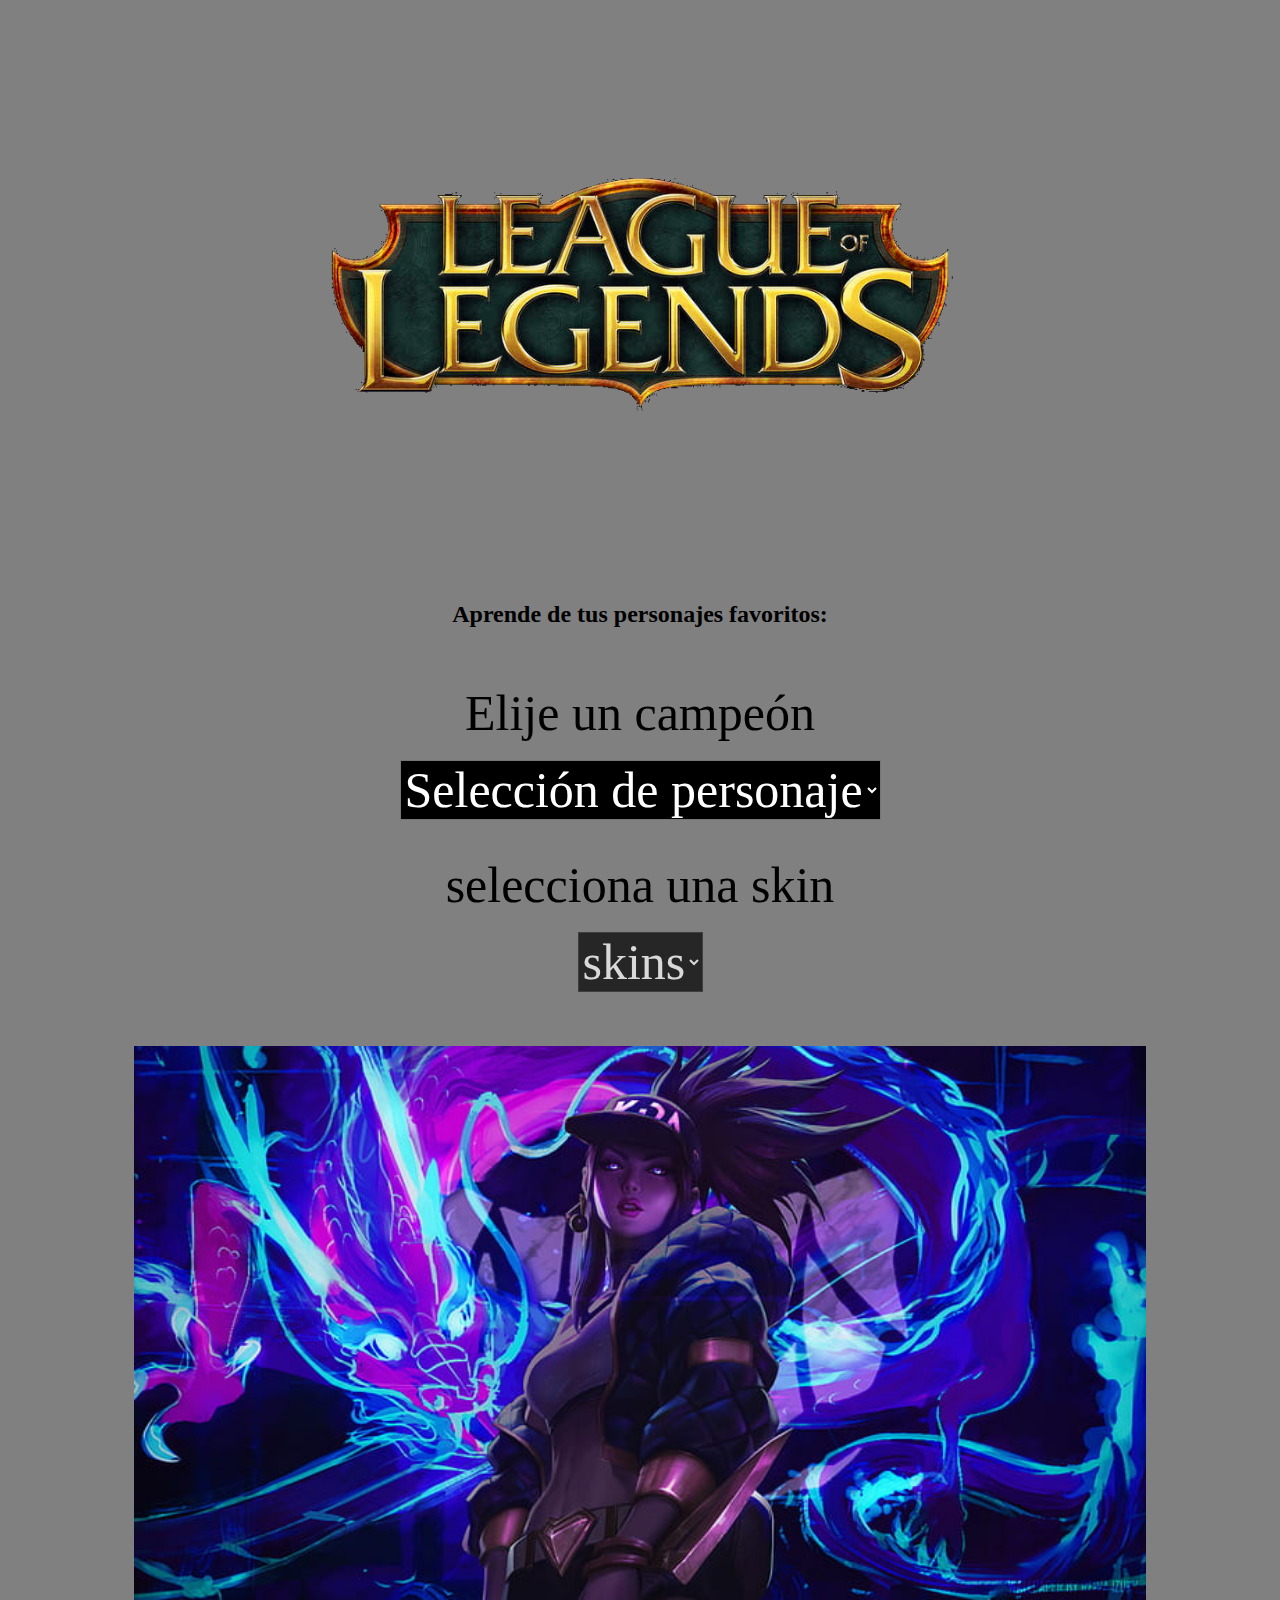
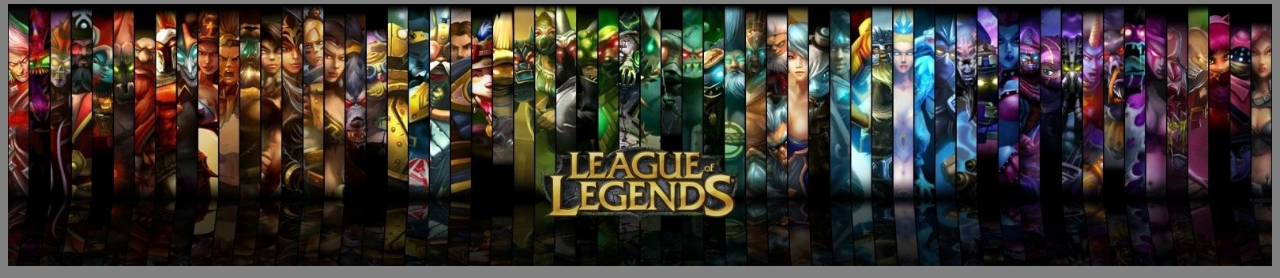
==== index.html @ 6e561561 "first commit" ====
<!DOCTYPE html>
<html>
<head>
  <link rel="stylesheet" href="css/style.css">
  <link rel="icon" href="img/icono.ico"> 
  <link rel="manifest" href="manifest.json">
  <title>Practica 4</title>
</head>
<header>
  <img src="img/Fondo.png" alt="" width="80%">


</header>
<body>
  
  <h2>Aprende de tus personajes favoritos:</h2><br><br>
  <label for="">Elije un campeón</label><br><br>
  <select id="categoria">
    <option value="" selected>Selección de personaje</option>
    <option value="Ahri">Ahri</option>
    <option value="Annie">Annie</option>
    <option value="Brand">Brand</option>
    <option value="Kaisa">Kaisa</option>
    <option value="Katarina">Katarina</option>
    <option value="MissFortune">MissFortune</option>
    <option value="Sona">Sona</option>
  </select>
  <br><br><br>
  <label for="">selecciona una skin</label><br><br>
  <select id="subcategoria" disabled>
    <option value="">skins</option>
  
  </select>
  <br><br><br><br>
  <div id="imagenes">
    <img src="img/P.jpg" alt="" width="80%">
  <script>

    const categoriaSelect = document.getElementById("categoria");
    const subcategoriaSelect = document.getElementById("subcategoria");
    const imagenesDiv = document.getElementById("imagenes");

    const opcionesSubcategoria = {
      Ahri: ["Ahri","Aspirante", "Aquelarre"],
      Annie : ["Annie", "Gotica", "SuperGalactica"],
      Brand: ["Brand", "FuegoEspiritual", "Zombie"],
      Kaisa: ["Kaisa", "KDA","GuardianaEstelar"],
      Katarina: ["Katarina", "Mercenaria", "Minina",],
      MissFortune: ["MissFortune", "AgenteSecreta", "GatilleraGalactica"],
      Sona: ["Sona", "DJ", "Odisea"],
    };

    const DescCampeon = {
        Ahri: {
          descripcion:"Ahri es una raposa vastaya conectada de forma innata a la magia del reino de los espíritus. Es capaz de manipular las emociones de su presa antes de consumir su esencia, proceso que le transmite los recuerdos de cada alma que consume. Otrora una poderosa pero incontrolable depredadora, Ahri ahora viaja por el mundo en busca de vestigios de sus antepasados mientras intenta reemplazar los recuerdos robados por otros propios."
        },
        Aspirante:{
          descripcion:"PASIVA: ROBO DE ESENCIAS: Ahri se cura tras matar a 9 súbditos o monstruos. Ahri se cura más cantidad tras eliminar a un campeón enemigo."
        },
        Aquelarre:{
          descripcion: "R: IMPULSO ESPIRITUAL: Ahri se desliza hacia delante y libera rayos de esencia que infligen daño a los enemigos cercanos. Impulso espiritual puede usarse hasta tres veces antes de entrar en enfriamiento y las eliminaciones de campeones enemigos otorgan lanzamientos adicionales."
        },
        Annie:{
          descripcion:"Peligrosa pero encantadoramente precoz, Annie es una pequeña maga con un inmenso poder piromántico. Incluso en los parajes montañosos al norte de Noxus es una hechicera sin precedentes. Su afinidad natural con el fuego se manifestó a temprana edad en arrebatos emocionales e impredecibles, aunque finalmente aprendió a controlar esos 'trucos traviesos'. Uno de sus favoritos es invocar a su adorado osito de peluche Tibbers; una bestia protectora envuelta en llamas. Atrapada en la perpetua inocencia de la niñez, Annie vaga por bosques oscuros, siempre buscando a alguien con quien jugar."
        },
        Gotica:{
          descripcion:"PASIVA: PIROMANÍA: Después de 4 lanzamientos, el siguiente hechizo ofensivo de Annie aturdirá al objetivo. Annie comienza la partida y reaparece con Piromanía disponible."
        },
        SuperGalactica: {
          descripcion: "R: INVOCAR: TIBBERS: Annie da vida a su oso Tibbers, que daña a todas las unidades de la zona. Tibbers puede atacar y quemar a los enemigos adyacentes."
        },
        Brand:{
          descripcion: "Brand, antiguo miembro de la tribu Kegan Rodhe del helado Freljord, es una lección sobre la tentación de un poder mayor. En busca de una de las legendarias Runas Geogénicas, Kegan traicionó a sus compañeros y se quedó con la runa. El hombre desapareció al instante. Su alma se consumió y su cuerpo pasó a ser un recipiente de llamas vivas. Ahora, Brand recorre Valoran en busca de otras Runas Geogénicas, jurando vengarse por las calamidades que posiblemente jamás habría podido sufrir en una docena de vidas mortales."
        },
        FuegoEspiritual: {
          descripcion:"PASIVA: NUBE DE FUEGO: Los hechizos de Brand prenden fuego a sus objetivos, lo que inflige daño durante 4 s. Puede acumularse hasta 3 veces. Si Brand asesina a un enemigo que esté en llamas, recupera maná. Cuando Nube de fuego alcanza el máximo de acumulaciones en un campeón o monstruo gigante, se vuelve inestable. Explota al cabo de 2 s, aplica efectos de hechizo e inflige una gran cantidad de daño en la zona que rodea a la víctima."
        },
        Zombie:{
          descripcion:"R: DETONACIÓN ÍGNEA: Brand libera un torrente de fuego devastador que rebota hasta 5 veces entre Brand y los enemigos cercanos, e inflige daño mágico a los enemigos cada vez que rebota. Estos rebotes priorizan acumular al máximo Nube de fuego en los campeones. Si un objetivo está en llamas, Detonación ígnea lo ralentizará brevemente."
        },
        Kaisa: {
          descripcion:"Reclamada por el Vacío cuando era solo una niña, Kai'Sa logró sobrevivir por pura tenacidad y fuerza de voluntad. Sus experiencias la han convertido en una cazadora letal y, para algunos, el presagio de un futuro que preferirían no vivir para ver. Ahora que ha entrado en una tensa simbiosis con un caparazón viviente del Vacío, pronto llegará el momento de decidir si perdona a aquellos mortales que la llaman monstruo y se alía con ellos para tratar de derrotar a la oscuridad que se avecina... o simplemente deja que su mente olvide y que el Vacío consuma el mundo que la abandonó."
        },
        KDA:{
          descripcion:"PASIVA: SEGUNDA PIEL: Los ataques básicos de Kai'Sa acumulan Plasma, lo que inflige daño mágico adicional en aumento. Los efectos de inmovilización de los aliados ayudan a acumular Plasma. Además, los objetos que Kai'Sa compre mejoran sus hechizos básicos y les otorgan propiedades más potentes."
        },
        GuardianaEstelar:{
          descripcion:"R: INSTINTO ASESINO: Kai'Sa se desliza cerca de un campeón enemigo."
        },
        Katarina:{
          descripcion:"Con un juicio decisivo y letal en el combate, Katarina es una de las mejores asesinas noxianas. Al ser la primogénita del legendario general Du Couteau, ha dado a conocer sus habilidades con asesinatos rápidos contra enemigos inconscientes. Una ambición exaltada la ha conducido a perseguir objetivos fuertemente protegidos, incluso poniendo en peligro a sus aliados. No importa la misión; Katarina no dudará en llevar a cabo su tarea en medio de un torbellino de dagas dentadas."
        },
        Mercenaria:{
          descripcion:"PASIVA: ANSIA: Cuando muere un campeón que haya recibido daño de Katarina en los últimos segundos, el enfriamiento de sus habilidades se reduce drásticamente. Si Katarina recoge una daga, la usa para acuchillar a todos los enemigos cercanos, lo que inflige daño mágico."
        },
        Minina:{
          descripcion:"R: LOTO MORTAL: Katarina despide una ráfaga de hojas e inflige gran cantidad de daño mágico a los 3 campeones enemigos más cercanos."
        },
        MissFortune:{
          descripcion:"Sarah Fortune se cuenta sin duda entre los capitanes más conocidos de Aguas Estancadas y es tan célebre por su apariencia como temida por su ferocidad. Por eso despunta entre los criminales más peligrosos de esta ciudad portuaria. De niña, presenció cómo Gangplank, el rey de los piratas, asesinaba a su familia, una situación de la que se vengó salvajemente años después al hacer saltar por los aires su buque insignia con él a bordo. Todo aquel que la subestime se enfrentará a un oponente seductor e impredecible... y, seguramente, se lleve un par de agujeros de bala de regalo."
        },
        AgenteSecreta:{
          descripcion:"PASIVA: CACHETE: Miss Fortune inflige daño físico adicional cada vez que golpea con un ataque básico a un nuevo objetivo."
        },
        GatilleraGalactica:{
          descripcion:"R: LLUVIA DE BALAS: Miss Fortune canaliza una lluvia de balas en un cono frente a ella, infligiendo una gran cantidad de daño a los enemigos. Cada oleada de Lluvia de balas puede asestar impactos críticos."
        },
        Sona:{
          descripcion:"Sona es la artista más virtuosa de Demacia con el etwahl de cuerda y solo se comunica a través de sus elegantes acordes y vibrantes melodías. Esta refinada actitud le ha hecho ganarse el favor de la alta sociedad, aunque los hay que sospechan que sus fascinantes notas emanan auténtica magia, un tabú en la cultura demaciana. Silenciosa para los extraños pero comprendida por sus íntimos, Sona puntea sus armonías con el objetivo de curar a sus aliados heridos y acabar con enemigos confiados."
        },
        DJ:{
          descripcion:"PASIVA: ENERGÍA ACORDE: Accelerando: Sona obtiene velocidad de habilidades no definitivas de forma permanente al usar sus habilidades bien, hasta un límite. A partir de ese límite, los usos con éxito reducen el enfriamiento restante de su definitiva. Energía acorde: Cada pocos lanzamientos de hechizos, el siguiente ataque de Sona inflige daño mágico adicional, además de tener un efecto adicional según la última habilidad básica que haya activado Sona."
        },
        Odisea:{
          descripcion:"R: CRESCENDO: Sona toca su acorde definitivo, que además de obligar a los campeones enemigos a bailar, les inflige daño mágico. El enfriamiento básico de las habilidades básicas de Sona se reduce con cada nivel."
        }
      }

    categoriaSelect.addEventListener("change", () => {
      subcategoriaSelect.innerHTML = "";
      subcategoriaSelect.disabled = false;
      const opciones = opcionesSubcategoria[categoriaSelect.value];
      for (const opcion of opciones) {
        const option = document.createElement("option");
        option.value = opcion;
        option.textContent = opcion;
        subcategoriaSelect.appendChild(option);
      }
    });

    subcategoriaSelect.addEventListener("change", () => {
      const nombrecamp = categoriaSelect.value;
      const descamp = subcategoriaSelect.value;
      const descripcionCampeonElement = document.createElement('p');
        descripcionCampeonElement.textContent = DescCampeon[descamp].descripcion;
      const imagen = document.createElement("img");
      const imagenSrc = `img/${categoriaSelect.value}/${subcategoriaSelect.value}.jpg`;
      imagen.src = imagenSrc;
      imagen.alt = subcategoriaSelect.value;
      imagen.width = "900";
      imagenesDiv.innerHTML = '';
      imagenesDiv.appendChild(imagen);
      imagen.addEventListener('click', function() {
          window.location.href = `Champs.html?campeon=${nombrecamp}&imagen=${imagenSrc}&descripcion=${DescCampeon[descamp].descripcion}`;
        });
    });
  </script>
  <script src="js/app.js"></script>
</body>

</html>

<footer>
  <img src="img/LOL.jpeg" alt="" width="100%">
</footer>
---- css/style.css ----
body{
    background-color: grey;
    text-align: center;
}
label{
    font-family: 'Times New Roman', Times, serif;
    font-size: 50px;
}
p{
font-family: 'Times New Roman', Times, serif;
font-size: 30px;
}
select{
    color: white;
    background-color: black;
    font-family: 'Times New Roman', Times, serif;
    font-size: 50px;
}
#btn {
    background: #b06363;
    background-image: -webkit-linear-gradient(top, red, black);
    background-image: -moz-linear-gradient(top, red, black);
    background-image: -ms-linear-gradient(top, red, black);
    background-image: -o-linear-gradient(top, red, black);
    background-image: linear-gradient(to bottom, red, black);
    -webkit-border-radius: 28;
    -moz-border-radius: 28;
    border-radius: 28px;
    text-shadow: 3px 2px 1px #9daef5;
    -webkit-box-shadow: 6px 5px 24px #666666;
    -moz-box-shadow: 6px 5px 24px #666666;
    box-shadow: 6px 5px 24px #666666;
    font-family: Arial;
    color: #fafafa;
    font-size: 70px;
    padding: 7px;
    text-decoration: none;
    }
    #btn:hover {
    background: gray;
    background-image: -webkit-linear-gradient(top, black, red);
    background-image: -moz-linear-gradient(top, black, red);
    background-image: -ms-linear-gradient(top, black, red);
    background-image: -o-linear-gradient(top, black, red);
    background-image: linear-gradient(to bottom, black, red);
    text-decoration: none;
    }
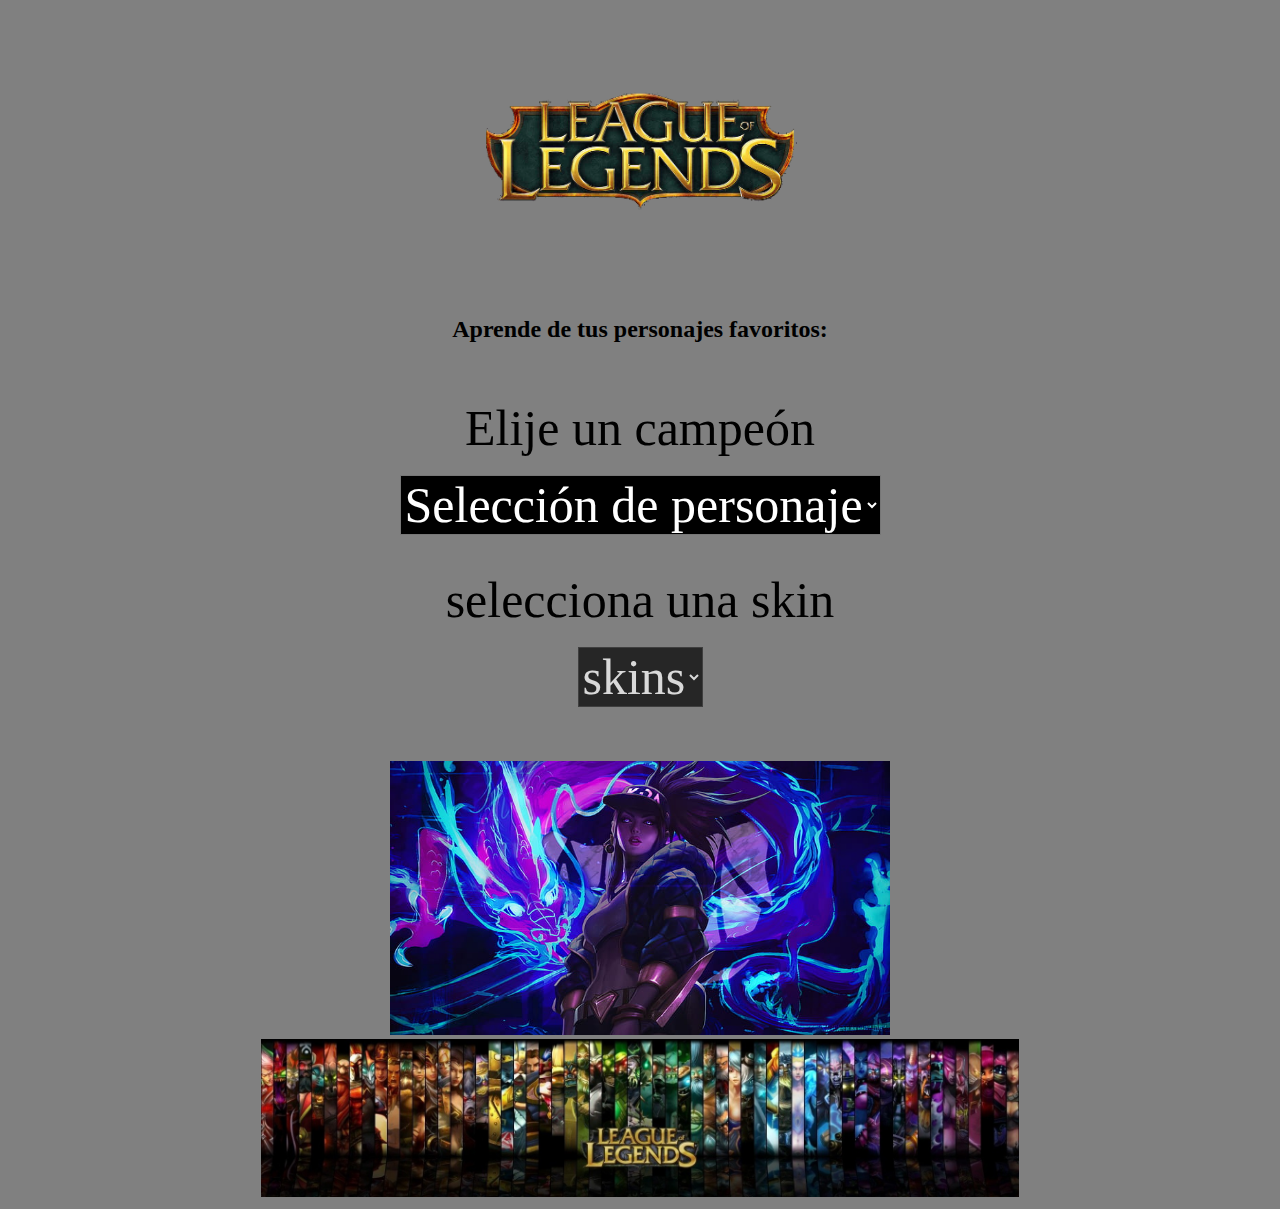
==== commit 4bd0b164: "Update index.html" ====
--- a/index.html
+++ b/index.html
@@ -4,14 +4,15 @@
   <link rel="stylesheet" href="css/style.css">
   <link rel="icon" href="img/icono.ico"> 
   <link rel="manifest" href="manifest.json">
-  <title>Practica 4</title>
+  <title>LoLPedia</title>
 </head>
 <header>
-  <img src="img/Fondo.png" alt="" width="80%">
-
-
+  <img src="img/Fondo.png" alt="" width="40%">
 </header>
 <body>
+<section>
+<div id="container"></div>
+
   
   <h2>Aprende de tus personajes favoritos:</h2><br><br>
   <label for="">Elije un campeón</label><br><br>
@@ -33,7 +34,7 @@
   </select>
   <br><br><br><br>
   <div id="imagenes">
-    <img src="img/P.jpg" alt="" width="80%">
+    <img src="img/P.jpg" alt="" width="500px">
   <script>
 
     const categoriaSelect = document.getElementById("categoria");
@@ -137,7 +138,7 @@
       const imagenSrc = `img/${categoriaSelect.value}/${subcategoriaSelect.value}.jpg`;
       imagen.src = imagenSrc;
       imagen.alt = subcategoriaSelect.value;
-      imagen.width = "900";
+      imagen.width = "500";
       imagenesDiv.innerHTML = '';
       imagenesDiv.appendChild(imagen);
       imagen.addEventListener('click', function() {
@@ -146,10 +147,14 @@
     });
   </script>
   <script src="js/app.js"></script>
+
+  <footer>
+    <section class="pie">
+    <img src="img/LOL.jpeg" alt="" width="60%">
+    </section>
+</footer>
+
+</div>
+</section>
 </body>
-
 </html>
-
-<footer>
-  <img src="img/LOL.jpeg" alt="" width="100%">
-</footer>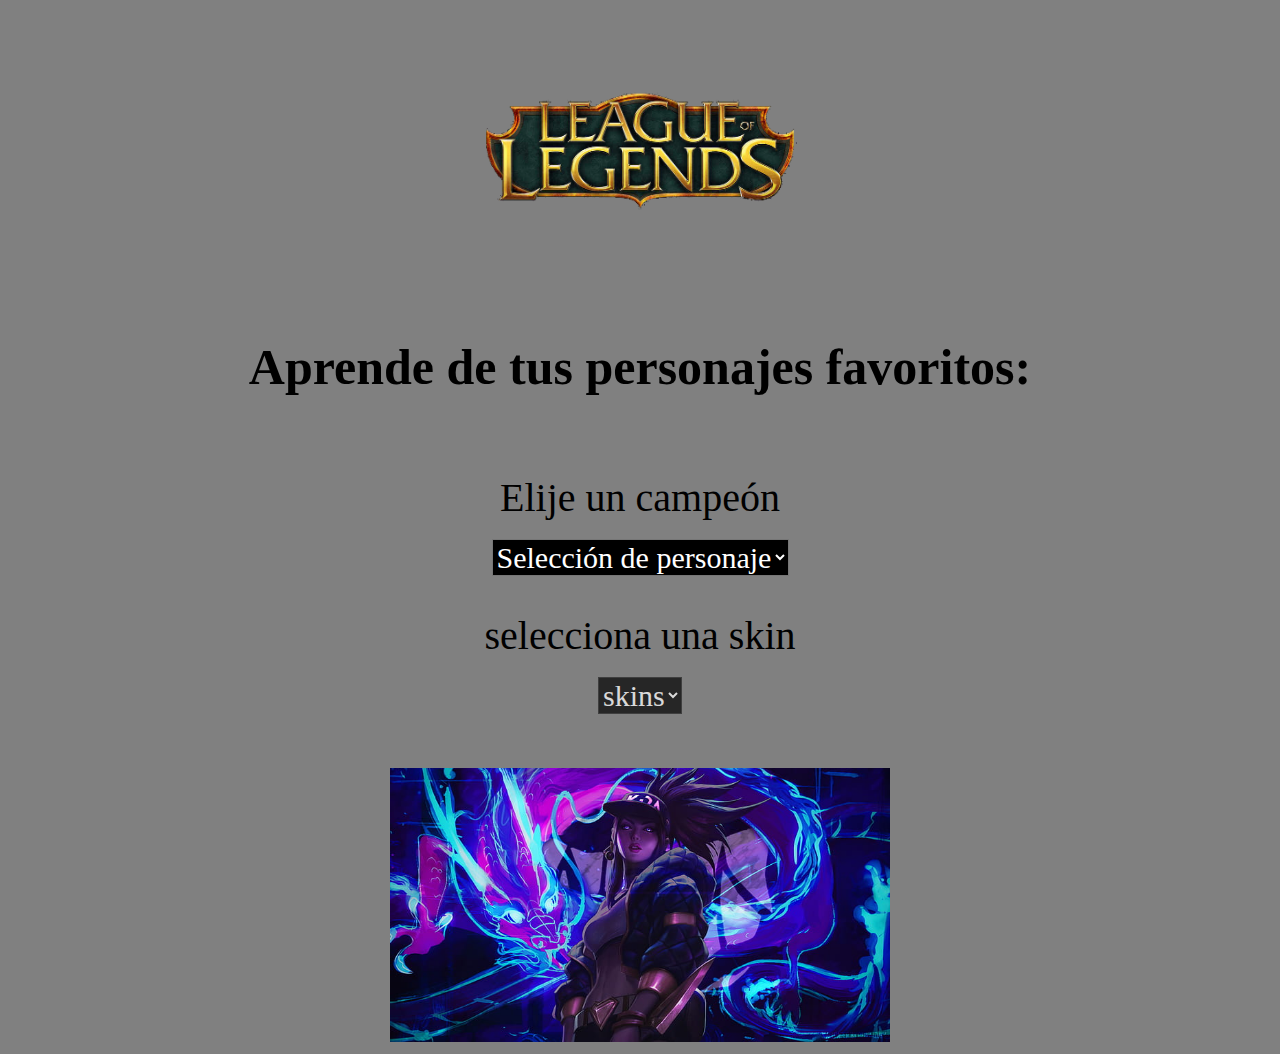
==== commit 3bc7911d: "Update index.html" ====
--- a/index.html
+++ b/index.html
@@ -148,12 +148,6 @@
   </script>
   <script src="js/app.js"></script>
 
-  <footer>
-    <section class="pie">
-    <img src="img/LOL.jpeg" alt="" width="60%">
-    </section>
-</footer>
-
 </div>
 </section>
 </body>
--- a/css/style.css
+++ b/css/style.css
@@ -2,9 +2,13 @@
     background-color: grey;
     text-align: center;
 }
+h2{
+    font-family: 'Times New Roman', Times, serif;
+    font-size: 50px;
+}
 label{
     font-family: 'Times New Roman', Times, serif;
-    font-size: 50px;
+    font-size: 40px;
 }
 p{
 font-family: 'Times New Roman', Times, serif;
@@ -14,7 +18,7 @@
     color: white;
     background-color: black;
     font-family: 'Times New Roman', Times, serif;
-    font-size: 50px;
+    font-size: 30px;
 }
 #btn {
     background: #b06363;
@@ -45,3 +49,14 @@
     background-image: linear-gradient(to bottom, black, red);
     text-decoration: none;
     }
+
+    footer{
+        font-family: 'Times New Roman', Times, serif;
+        font-size: 30px;
+        background: black;
+        color: white;
+        position: fixed;
+        left: 0px;
+        right: 0px;
+        bottom: 0px;
+    }
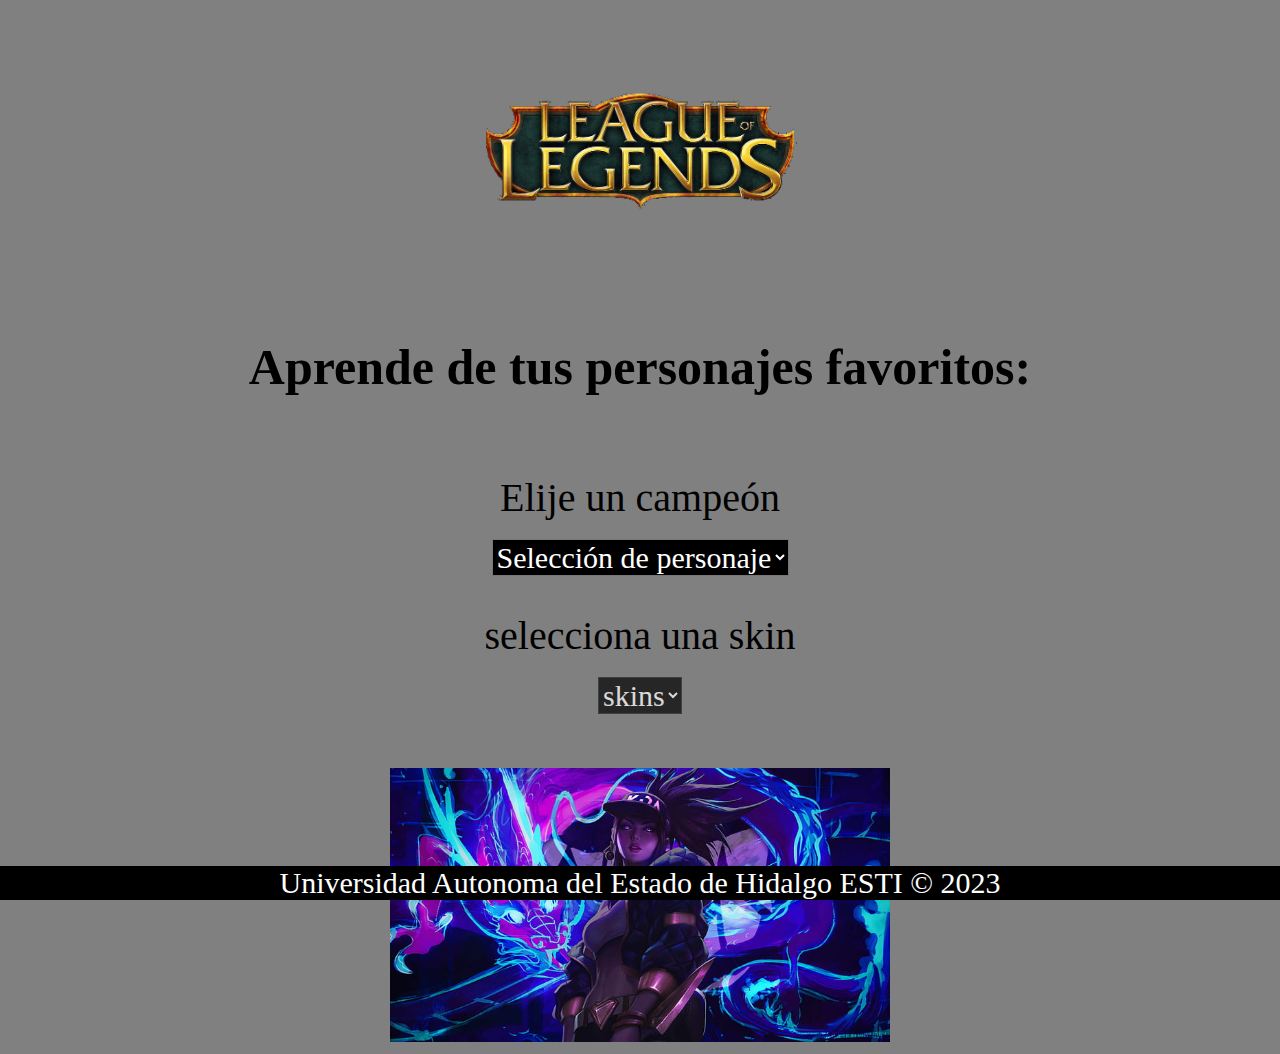
==== commit d1236b2d: "Update index.html" ====
--- a/index.html
+++ b/index.html
@@ -147,7 +147,11 @@
     });
   </script>
   <script src="js/app.js"></script>
+    <footer>
 
+        Universidad Autonoma del Estado de Hidalgo ESTI &copy; 2023
+
+    </footer>
 </div>
 </section>
 </body>
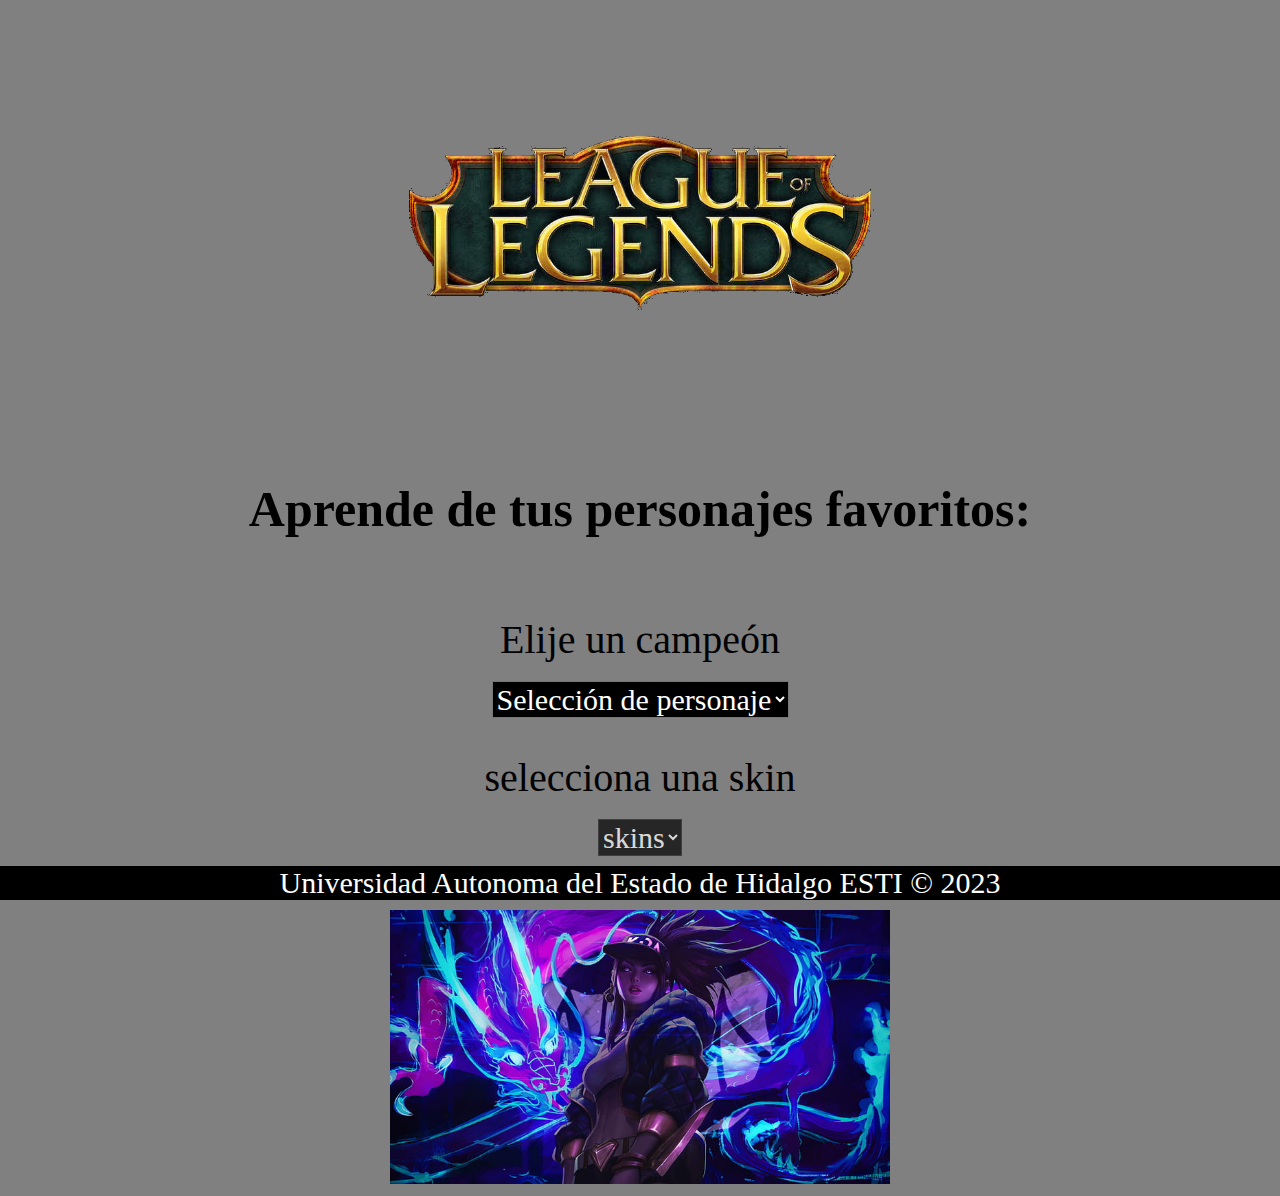
==== commit e029c8ab: "Update index.html" ====
--- a/index.html
+++ b/index.html
@@ -7,7 +7,7 @@
   <title>LoLPedia</title>
 </head>
 <header>
-  <img src="img/Fondo.png" alt="" width="40%">
+  <img src="img/Fondo.png" alt="" width="60%">
 </header>
 <body>
 <section>
@@ -34,7 +34,7 @@
   </select>
   <br><br><br><br>
   <div id="imagenes">
-    <img src="img/P.jpg" alt="" width="500px">
+    <img id="imfull" src="img/P.jpg" alt="" width="500px">
   <script>
 
     const categoriaSelect = document.getElementById("categoria");
@@ -155,4 +155,7 @@
 </div>
 </section>
 </body>
+      <footer>
+        Universidad Autonoma del Estado de Hidalgo ESTI &copy; 2023
+    </footer>
 </html>
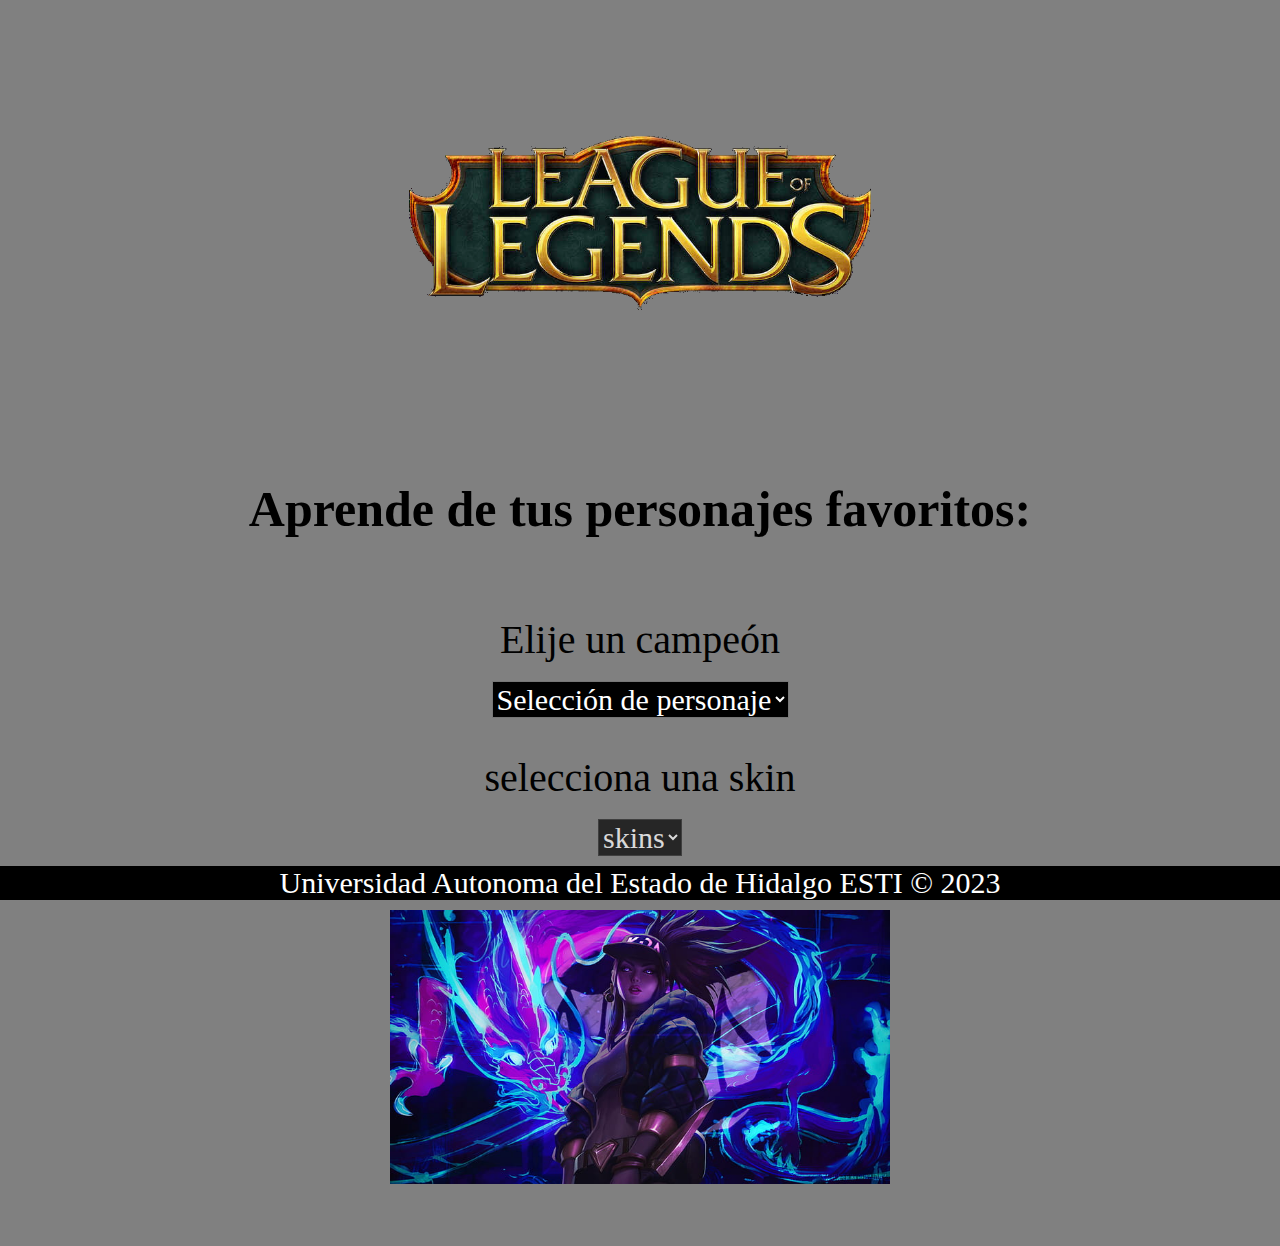
==== commit f901ffca: "Update index.html" ====
--- a/index.html
+++ b/index.html
@@ -136,6 +136,7 @@
         descripcionCampeonElement.textContent = DescCampeon[descamp].descripcion;
       const imagen = document.createElement("img");
       const imagenSrc = `img/${categoriaSelect.value}/${subcategoriaSelect.value}.jpg`;
+      imagen.id = imfull;
       imagen.src = imagenSrc;
       imagen.alt = subcategoriaSelect.value;
       imagen.width = "500";
--- a/css/style.css
+++ b/css/style.css
@@ -59,4 +59,8 @@
         left: 0px;
         right: 0px;
         bottom: 0px;
+        margin-top: 50px;
     }
+    #imfull {
+        margin-bottom: 50px;
+    }
